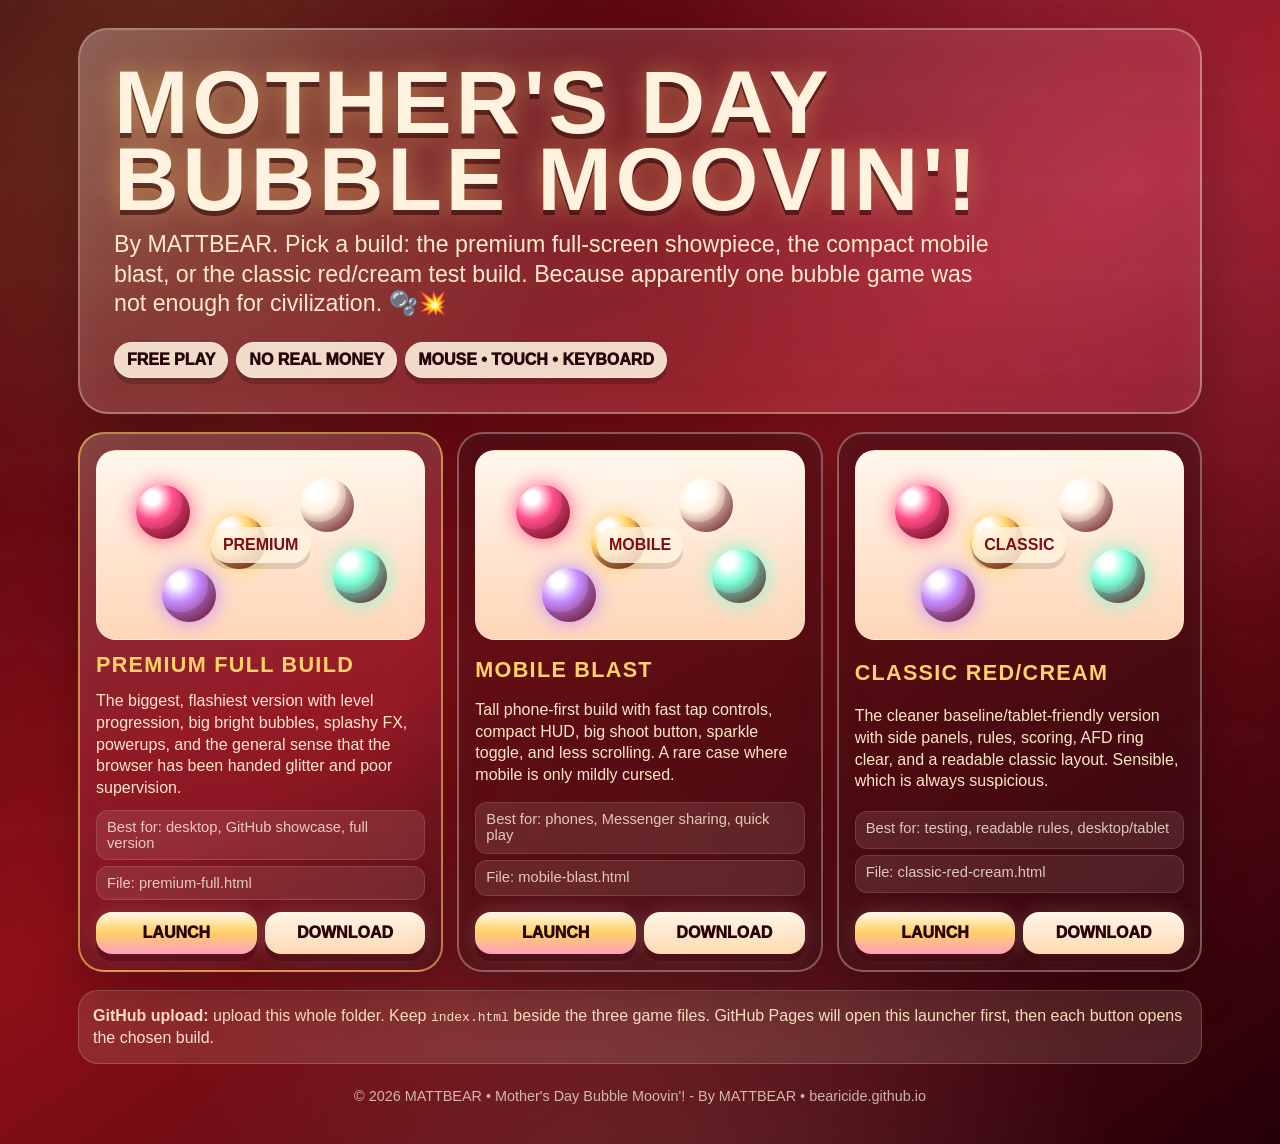
==== index.html @ dd214a96 "Add files via upload" ====
<!DOCTYPE html>
<html lang="en">
<head>
<meta charset="UTF-8" />
<meta name="viewport" content="width=device-width, initial-scale=1.0, viewport-fit=cover" />
<title>Mother's Day Bubble Moovin'! - By MATTBEAR</title>
<meta name="description" content="Launcher index for Mother's Day Bubble Moovin'! - By MATTBEAR." />
<style>
:root{
  --red:#8f1018;--red2:#c9223a;--cream:#fff3df;--cream2:#ffe1c2;--pink:#ff6fa7;--gold:#ffd166;--ink:#27050b;--deep:#130005;
}
*{box-sizing:border-box}
html,body{margin:0;min-height:100%;background:#130005;color:var(--cream);font-family:Bahnschrift,"Arial Narrow",Arial,sans-serif;overflow-x:hidden}
body{background:
 radial-gradient(circle at 12% 10%,rgba(255,209,102,.22),transparent 28%),
 radial-gradient(circle at 88% 16%,rgba(255,111,167,.26),transparent 32%),
 radial-gradient(circle at 50% 110%,rgba(255,243,223,.14),transparent 35%),
 linear-gradient(145deg,#3a020b 0%,#8f1018 48%,#250008 100%)}
body:before{content:"";position:fixed;inset:0;pointer-events:none;opacity:.18;background-image:linear-gradient(30deg,rgba(255,255,255,.08) 12%,transparent 12.5%,transparent 87%,rgba(255,255,255,.08) 87.5%),linear-gradient(150deg,rgba(255,255,255,.08) 12%,transparent 12.5%,transparent 87%,rgba(255,255,255,.08) 87.5%);background-size:54px 92px}
.wrap{position:relative;z-index:1;width:min(1180px,100%);margin:0 auto;padding:clamp(14px,3vw,28px);display:grid;gap:18px}
.hero{border:2px solid rgba(255,243,223,.35);border-radius:30px;padding:clamp(18px,4vw,34px);background:linear-gradient(135deg,rgba(255,243,223,.17),rgba(255,111,167,.10));box-shadow:0 24px 80px rgba(0,0,0,.34),inset 0 0 36px rgba(255,255,255,.06);overflow:hidden;position:relative}
.hero:after{content:"";position:absolute;inset:-40%;background:linear-gradient(115deg,transparent 35%,rgba(255,255,255,.16) 50%,transparent 65%);animation:shine 5.5s infinite;transform:translateX(-40%) rotate(8deg)}
@keyframes shine{0%,38%{transform:translateX(-60%) rotate(8deg)}68%,100%{transform:translateX(60%) rotate(8deg)}}
h1{position:relative;z-index:1;margin:0;text-transform:uppercase;letter-spacing:.04em;font-size:clamp(2.2rem,7vw,6.4rem);line-height:.86;text-shadow:0 5px 0 rgba(40,0,5,.55),0 0 24px rgba(255,209,102,.42)}
.sub{position:relative;z-index:1;margin-top:12px;font-size:clamp(1rem,2.2vw,1.45rem);color:#ffe9c9;max-width:880px;line-height:1.28}
.badges{position:relative;z-index:1;display:flex;flex-wrap:wrap;gap:8px;margin-top:16px}.badge{border:1px solid rgba(255,255,255,.35);border-radius:999px;background:rgba(255,243,223,.88);color:var(--ink);font-weight:1000;padding:8px 12px;text-transform:uppercase;box-shadow:0 6px 0 rgba(0,0,0,.18)}
.grid{display:grid;grid-template-columns:repeat(3,minmax(0,1fr));gap:14px}.card{border:2px solid rgba(255,243,223,.34);border-radius:26px;background:rgba(43,12,18,.42);backdrop-filter:blur(7px);box-shadow:0 18px 48px rgba(0,0,0,.28),inset 0 0 26px rgba(255,255,255,.045);padding:16px;display:grid;gap:12px;min-height:100%}.card.featured{background:linear-gradient(160deg,rgba(255,243,223,.21),rgba(255,111,167,.12),rgba(43,12,18,.45));border-color:rgba(255,209,102,.62)}
.preview{height:190px;border-radius:20px;border:1px solid rgba(255,255,255,.20);background:radial-gradient(circle at 50% 22%,rgba(255,255,255,.18),transparent 30%),linear-gradient(180deg,#fff7ec,#ffd6b8);overflow:hidden;position:relative;display:grid;place-items:center}.orbs{position:absolute;inset:0}.orb{position:absolute;width:54px;height:54px;border-radius:999px;background:radial-gradient(circle at 30% 24%,#fff 0 12%,var(--c) 38%,#7c0617 100%);box-shadow:0 0 20px var(--g),inset -8px -10px 0 rgba(0,0,0,.15);animation:float 3.6s ease-in-out infinite}.orb:nth-child(1){--c:#ff4f8b;--g:#ff4f8b;left:12%;top:18%}.orb:nth-child(2){--c:#ffd166;--g:#ffd166;left:35%;top:34%;animation-delay:.4s}.orb:nth-child(3){--c:#fff3df;--g:#fff3df;left:62%;top:14%;animation-delay:.8s}.orb:nth-child(4){--c:#77ffd7;--g:#77ffd7;left:72%;top:52%;animation-delay:1.2s}.orb:nth-child(5){--c:#c38bff;--g:#c38bff;left:20%;top:62%;animation-delay:1.6s}@keyframes float{0%,100%{transform:translateY(0) scale(1)}50%{transform:translateY(-12px) scale(1.05)}}
.preview b{position:relative;z-index:1;color:#7d0d18;background:rgba(255,243,223,.82);border-radius:999px;padding:9px 12px;text-transform:uppercase;box-shadow:0 6px 0 rgba(0,0,0,.12)}
h2{margin:0;color:#ffd166;text-transform:uppercase;letter-spacing:.06em;font-size:1.35rem}.desc{color:#ffe7c7;line-height:1.35;margin:0}.meta{display:grid;gap:6px;color:#fff3dfcc;font-size:.92rem}.meta span{border:1px solid rgba(255,255,255,.12);background:rgba(255,243,223,.10);border-radius:12px;padding:8px 10px}.actions{display:grid;grid-template-columns:1fr 1fr;gap:8px;margin-top:auto}.actions a{display:grid;place-items:center;text-align:center;text-decoration:none;color:#27050b;background:linear-gradient(180deg,#fff9eb,#ffd166 48%,#ff9fbd);border-radius:16px;padding:12px 10px;font-weight:1000;text-transform:uppercase;box-shadow:0 7px 0 rgba(60,0,8,.42),0 0 22px rgba(255,255,255,.16)}.actions a.secondary{background:linear-gradient(180deg,#fff6e7,#ffd9b2)}.actions a:active{transform:translateY(4px);box-shadow:0 3px 0 rgba(60,0,8,.42)}
.note{border:1px solid rgba(255,255,255,.18);border-radius:20px;background:rgba(255,243,223,.12);padding:14px;color:#ffe5c4;line-height:1.35}.foot{text-align:center;color:rgba(255,243,223,.72);font-size:.9rem;padding:6px 0 12px}
@media(max-width:900px){.grid{grid-template-columns:1fr}.preview{height:160px}.actions{grid-template-columns:1fr}}@media(max-width:540px){.wrap{padding:10px}.hero{border-radius:22px}.card{border-radius:20px;padding:12px}h1{font-size:clamp(2rem,14vw,4.2rem)}.badge{font-size:.8rem}}
</style>
</head>
<body>
<main class="wrap">
  <section class="hero">
    <h1>Mother's Day<br>Bubble Moovin'!</h1>
    <p class="sub">By MATTBEAR. Pick a build: the premium full-screen showpiece, the compact mobile blast, or the classic red/cream test build. Because apparently one bubble game was not enough for civilization. 🫧💥</p>
    <div class="badges"><span class="badge">Free Play</span><span class="badge">No Real Money</span><span class="badge">Mouse • Touch • Keyboard</span></div>
  </section>

  <section class="grid" aria-label="Game versions">
    <article class="card featured">
      <div class="preview"><div class="orbs"><i class="orb"></i><i class="orb"></i><i class="orb"></i><i class="orb"></i><i class="orb"></i></div><b>Premium</b></div>
      <h2>Premium Full Build</h2>
      <p class="desc">The biggest, flashiest version with level progression, big bright bubbles, splashy FX, powerups, and the general sense that the browser has been handed glitter and poor supervision.</p>
      <div class="meta"><span>Best for: desktop, GitHub showcase, full version</span><span>File: premium-full.html</span></div>
      <div class="actions"><a href="premium-full.html">Launch</a><a class="secondary" href="premium-full.html" download>Download</a></div>
    </article>

    <article class="card">
      <div class="preview"><div class="orbs"><i class="orb"></i><i class="orb"></i><i class="orb"></i><i class="orb"></i><i class="orb"></i></div><b>Mobile</b></div>
      <h2>Mobile Blast</h2>
      <p class="desc">Tall phone-first build with fast tap controls, compact HUD, big shoot button, sparkle toggle, and less scrolling. A rare case where mobile is only mildly cursed.</p>
      <div class="meta"><span>Best for: phones, Messenger sharing, quick play</span><span>File: mobile-blast.html</span></div>
      <div class="actions"><a href="mobile-blast.html">Launch</a><a class="secondary" href="mobile-blast.html" download>Download</a></div>
    </article>

    <article class="card">
      <div class="preview"><div class="orbs"><i class="orb"></i><i class="orb"></i><i class="orb"></i><i class="orb"></i><i class="orb"></i></div><b>Classic</b></div>
      <h2>Classic Red/Cream</h2>
      <p class="desc">The cleaner baseline/tablet-friendly version with side panels, rules, scoring, AFD ring clear, and a readable classic layout. Sensible, which is always suspicious.</p>
      <div class="meta"><span>Best for: testing, readable rules, desktop/tablet</span><span>File: classic-red-cream.html</span></div>
      <div class="actions"><a href="classic-red-cream.html">Launch</a><a class="secondary" href="classic-red-cream.html" download>Download</a></div>
    </article>
  </section>

  <section class="note">
    <b>GitHub upload:</b> upload this whole folder. Keep <code>index.html</code> beside the three game files. GitHub Pages will open this launcher first, then each button opens the chosen build.
  </section>

  <footer class="foot">© 2026 MATTBEAR • Mother's Day Bubble Moovin'! - By MATTBEAR • bearicide.github.io</footer>
</main>
</body>
</html>
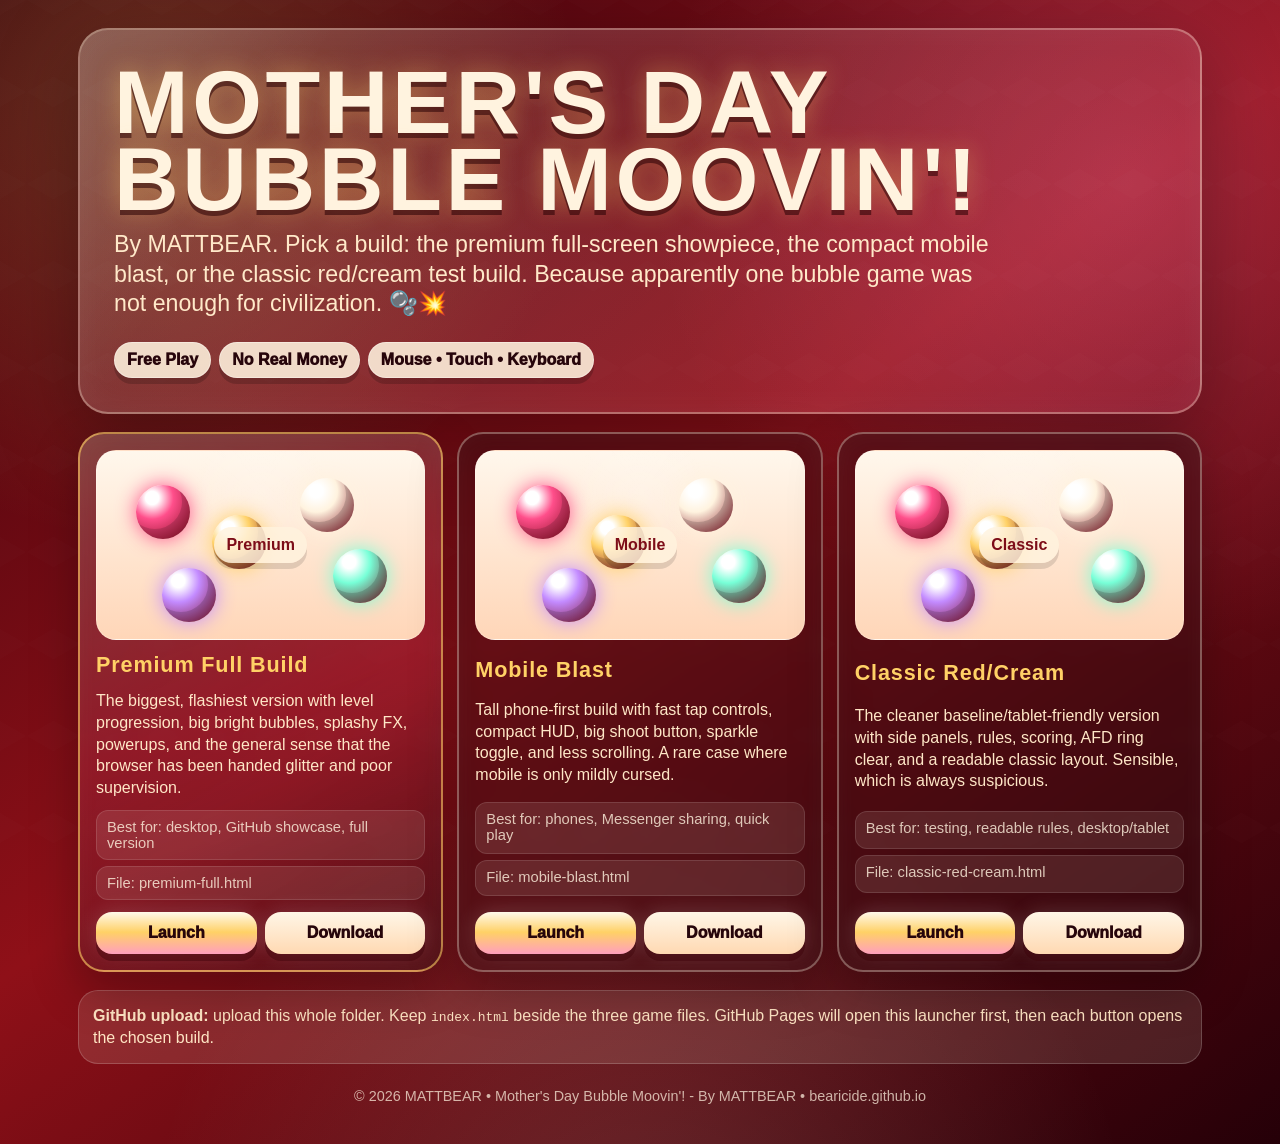
==== commit 05cdc764: "Reduce forced all-caps on Bubble launcher UI" ====
--- a/index.html
+++ b/index.html
@@ -23,11 +23,11 @@
 @keyframes shine{0%,38%{transform:translateX(-60%) rotate(8deg)}68%,100%{transform:translateX(60%) rotate(8deg)}}
 h1{position:relative;z-index:1;margin:0;text-transform:uppercase;letter-spacing:.04em;font-size:clamp(2.2rem,7vw,6.4rem);line-height:.86;text-shadow:0 5px 0 rgba(40,0,5,.55),0 0 24px rgba(255,209,102,.42)}
 .sub{position:relative;z-index:1;margin-top:12px;font-size:clamp(1rem,2.2vw,1.45rem);color:#ffe9c9;max-width:880px;line-height:1.28}
-.badges{position:relative;z-index:1;display:flex;flex-wrap:wrap;gap:8px;margin-top:16px}.badge{border:1px solid rgba(255,255,255,.35);border-radius:999px;background:rgba(255,243,223,.88);color:var(--ink);font-weight:1000;padding:8px 12px;text-transform:uppercase;box-shadow:0 6px 0 rgba(0,0,0,.18)}
+.badges{position:relative;z-index:1;display:flex;flex-wrap:wrap;gap:8px;margin-top:16px}.badge{border:1px solid rgba(255,255,255,.35);border-radius:999px;background:rgba(255,243,223,.88);color:var(--ink);font-weight:1000;padding:8px 12px;box-shadow:0 6px 0 rgba(0,0,0,.18)}
 .grid{display:grid;grid-template-columns:repeat(3,minmax(0,1fr));gap:14px}.card{border:2px solid rgba(255,243,223,.34);border-radius:26px;background:rgba(43,12,18,.42);backdrop-filter:blur(7px);box-shadow:0 18px 48px rgba(0,0,0,.28),inset 0 0 26px rgba(255,255,255,.045);padding:16px;display:grid;gap:12px;min-height:100%}.card.featured{background:linear-gradient(160deg,rgba(255,243,223,.21),rgba(255,111,167,.12),rgba(43,12,18,.45));border-color:rgba(255,209,102,.62)}
 .preview{height:190px;border-radius:20px;border:1px solid rgba(255,255,255,.20);background:radial-gradient(circle at 50% 22%,rgba(255,255,255,.18),transparent 30%),linear-gradient(180deg,#fff7ec,#ffd6b8);overflow:hidden;position:relative;display:grid;place-items:center}.orbs{position:absolute;inset:0}.orb{position:absolute;width:54px;height:54px;border-radius:999px;background:radial-gradient(circle at 30% 24%,#fff 0 12%,var(--c) 38%,#7c0617 100%);box-shadow:0 0 20px var(--g),inset -8px -10px 0 rgba(0,0,0,.15);animation:float 3.6s ease-in-out infinite}.orb:nth-child(1){--c:#ff4f8b;--g:#ff4f8b;left:12%;top:18%}.orb:nth-child(2){--c:#ffd166;--g:#ffd166;left:35%;top:34%;animation-delay:.4s}.orb:nth-child(3){--c:#fff3df;--g:#fff3df;left:62%;top:14%;animation-delay:.8s}.orb:nth-child(4){--c:#77ffd7;--g:#77ffd7;left:72%;top:52%;animation-delay:1.2s}.orb:nth-child(5){--c:#c38bff;--g:#c38bff;left:20%;top:62%;animation-delay:1.6s}@keyframes float{0%,100%{transform:translateY(0) scale(1)}50%{transform:translateY(-12px) scale(1.05)}}
-.preview b{position:relative;z-index:1;color:#7d0d18;background:rgba(255,243,223,.82);border-radius:999px;padding:9px 12px;text-transform:uppercase;box-shadow:0 6px 0 rgba(0,0,0,.12)}
-h2{margin:0;color:#ffd166;text-transform:uppercase;letter-spacing:.06em;font-size:1.35rem}.desc{color:#ffe7c7;line-height:1.35;margin:0}.meta{display:grid;gap:6px;color:#fff3dfcc;font-size:.92rem}.meta span{border:1px solid rgba(255,255,255,.12);background:rgba(255,243,223,.10);border-radius:12px;padding:8px 10px}.actions{display:grid;grid-template-columns:1fr 1fr;gap:8px;margin-top:auto}.actions a{display:grid;place-items:center;text-align:center;text-decoration:none;color:#27050b;background:linear-gradient(180deg,#fff9eb,#ffd166 48%,#ff9fbd);border-radius:16px;padding:12px 10px;font-weight:1000;text-transform:uppercase;box-shadow:0 7px 0 rgba(60,0,8,.42),0 0 22px rgba(255,255,255,.16)}.actions a.secondary{background:linear-gradient(180deg,#fff6e7,#ffd9b2)}.actions a:active{transform:translateY(4px);box-shadow:0 3px 0 rgba(60,0,8,.42)}
+.preview b{position:relative;z-index:1;color:#7d0d18;background:rgba(255,243,223,.82);border-radius:999px;padding:9px 12px;box-shadow:0 6px 0 rgba(0,0,0,.12)}
+h2{margin:0;color:#ffd166;letter-spacing:.04em;font-size:1.35rem}.desc{color:#ffe7c7;line-height:1.35;margin:0}.meta{display:grid;gap:6px;color:#fff3dfcc;font-size:.92rem}.meta span{border:1px solid rgba(255,255,255,.12);background:rgba(255,243,223,.10);border-radius:12px;padding:8px 10px}.actions{display:grid;grid-template-columns:1fr 1fr;gap:8px;margin-top:auto}.actions a{display:grid;place-items:center;text-align:center;text-decoration:none;color:#27050b;background:linear-gradient(180deg,#fff9eb,#ffd166 48%,#ff9fbd);border-radius:16px;padding:12px 10px;font-weight:1000;box-shadow:0 7px 0 rgba(60,0,8,.42),0 0 22px rgba(255,255,255,.16)}.actions a.secondary{background:linear-gradient(180deg,#fff6e7,#ffd9b2)}.actions a:active{transform:translateY(4px);box-shadow:0 3px 0 rgba(60,0,8,.42)}
 .note{border:1px solid rgba(255,255,255,.18);border-radius:20px;background:rgba(255,243,223,.12);padding:14px;color:#ffe5c4;line-height:1.35}.foot{text-align:center;color:rgba(255,243,223,.72);font-size:.9rem;padding:6px 0 12px}
 @media(max-width:900px){.grid{grid-template-columns:1fr}.preview{height:160px}.actions{grid-template-columns:1fr}}@media(max-width:540px){.wrap{padding:10px}.hero{border-radius:22px}.card{border-radius:20px;padding:12px}h1{font-size:clamp(2rem,14vw,4.2rem)}.badge{font-size:.8rem}}
 </style>
